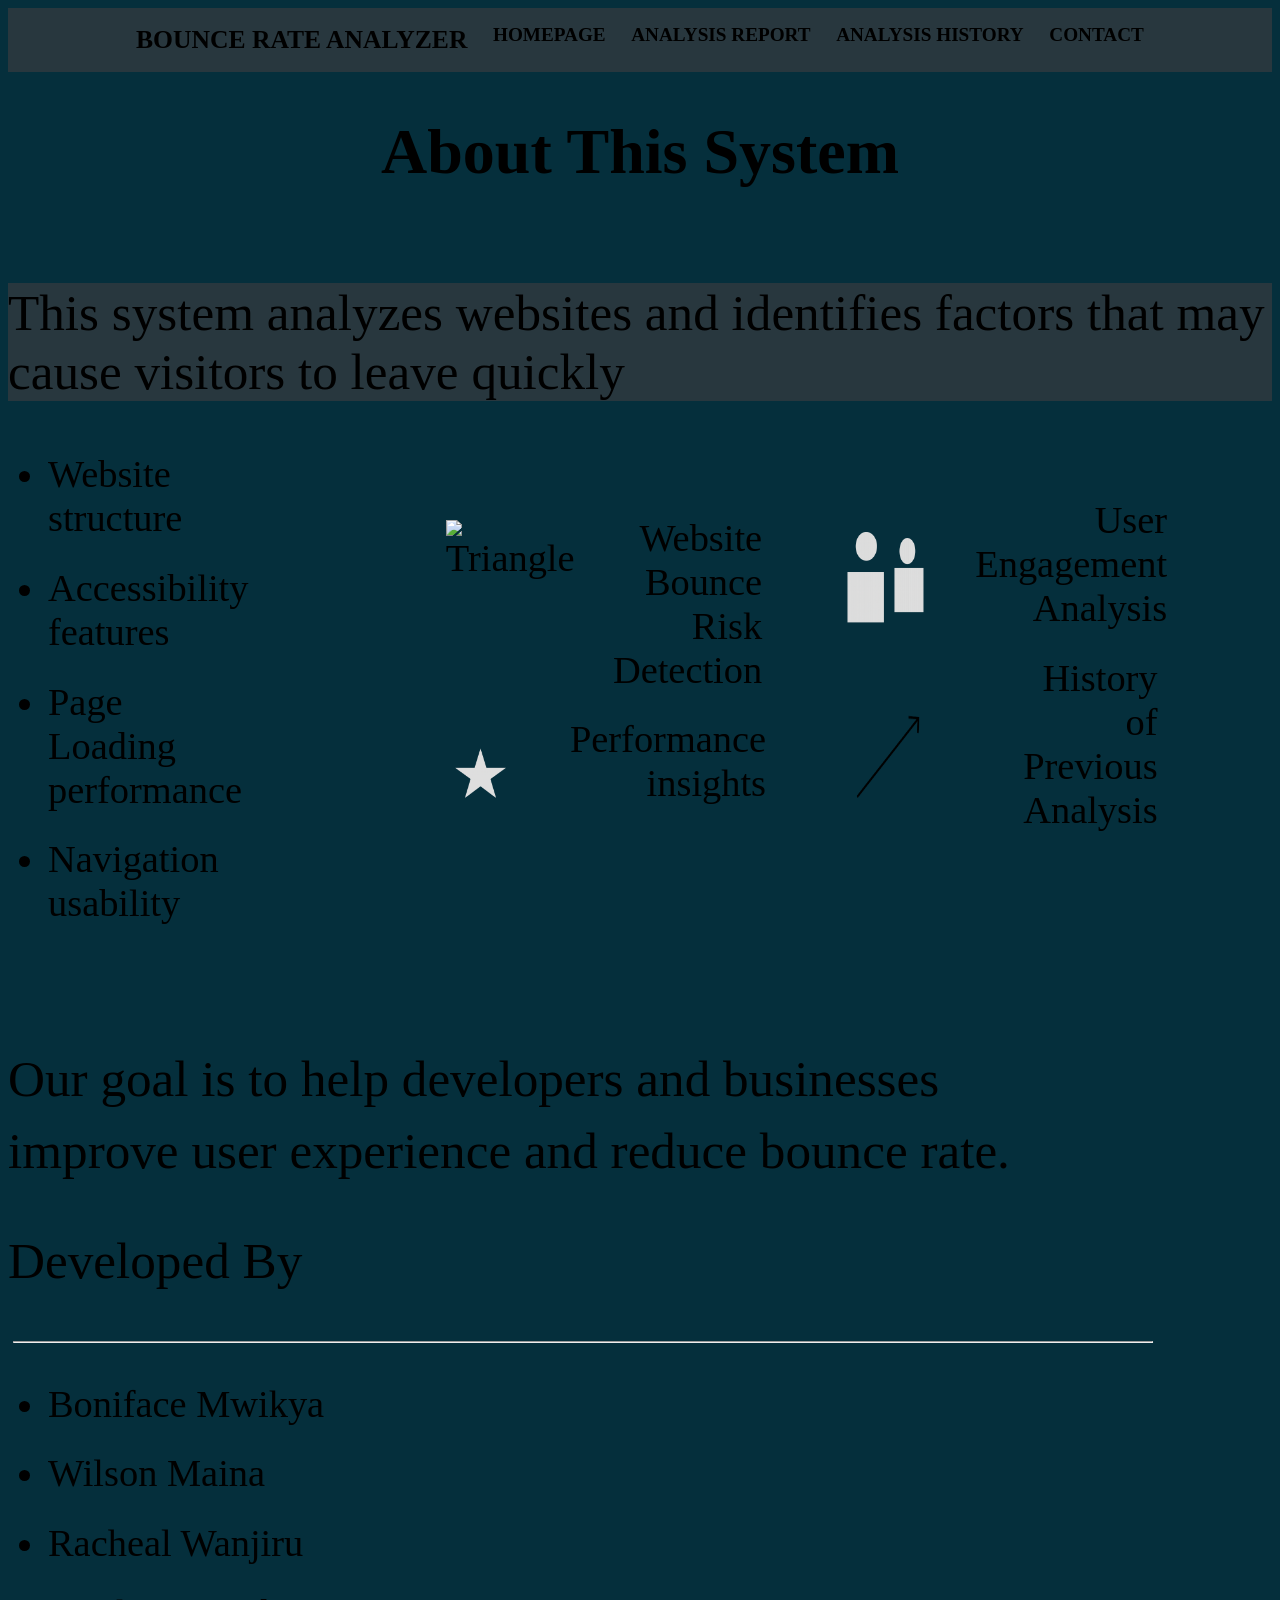
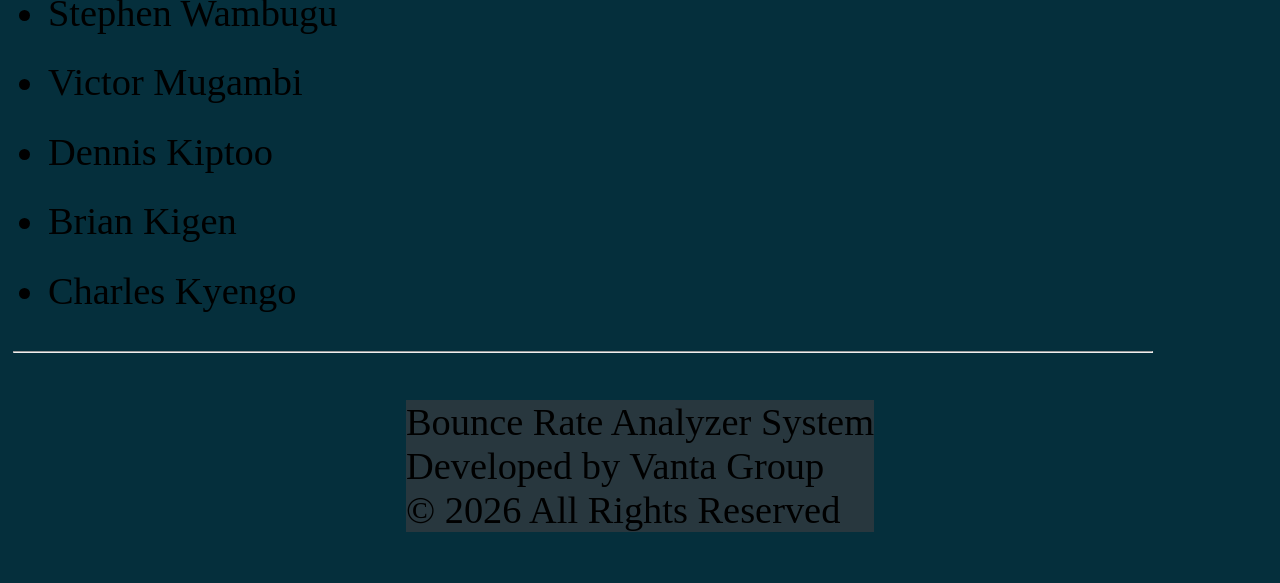
==== index.html @ 1fb9de25 "Add files via upload" ====
<!DOCTYPE html>
<html>
    <head>
        <title> About </title>
        <link rel="stylesheet" type="text/css" href="About.css">
    </head>
    <body>
        <header>
            <h1> BOUNCE RATE ANALYZER </h1>
            <h2> HOMEPAGE </h2>
            <h2> ANALYSIS REPORT </h2>
            <h2> ANALYSIS HISTORY </h2>
            <h2> CONTACT </h2>
        </header>
        <div class="div1"> 
            <h1> About This System </h1>
        </div>
        <div class="div2">
            <p> This system analyzes websites
                and identifies factors that may
                cause visitors to leave quickly
            </p>
        </div>
        <section class="section1">
            <ul>
                <li> Website structure </li>
                <li> Accessibility features </li>
                <li> Page Loading performance</li>
                <li> Navigation usability </li>
            </ul>
        </section>
        <section class="section2">
            <ol>
            <div class="triangle">
            <img src="triangle.png" alt="Triangle">
            <li> Website Bounce Risk Detection </li>
            </div>
            <div class="star">
            <img src="star.png" alt="Star">
            <li> Performance insights </li>
            </div>
            </ol>
        </section>
        <section class="section3">
            <ol>
            <div class="users">
            <img src="users.png" alt="Users">
            <li> User Engagement Analysis </li>
            </div>
            <div class="Arrow">
            <img src="Arrow.png" alt="Arrow">
            <li> History of Previous Analysis </li>
            </div>
            </ol>
        </section>
        <p class="p1"> Our goal is to help developers and businesses</p>
        <p class="p2"> improve user experience and reduce bounce rate.</p>
        <section>
            <p> Developed By </p>
            <hr>
            <ul>
                <li> Boniface Mwikya </li>
                <li> Wilson Maina </li>
                <li> Racheal Wanjiru </li>
                <li> Stephen Wambugu </li>
                <li> Victor Mugambi </li>
                <li> Dennis Kiptoo </li>
                <li> Brian Kigen </li>
                <li> Charles Kyengo </li>
            </ul>
        </section>
            <hr>
        <footer>
            <P> Bounce Rate Analyzer System <br>
                Developed by Vanta Group <br>
                &copy; 2026 All Rights Reserved </p>
        </footer>
    </body>
</html>
---- About.css ----
body {
    background-color:rgb(5, 47, 60);
}
header {
    display: flex;
    flex-direction: row;
    background-color: rgb(40, 55, 62);
}
header h1 {
    font-size: 2vw;
    padding-right: 2vw;
    padding-left: 10vw;
}
header h2 {
    font-size: 1.5vw;
    padding-right: 2vw;
}
.div1 {
    display: flex;
    flex-direction: row;
    justify-content: center;
}
.div1,h1 {
    font-size: 5vw;
}
.div2,p {
    font-size: 4vw;
}
.section1, ul {
    font-size: 3vw;
}
.section1 {
    width: 10vw;
}
.section2 {
    width: 15vw;
}
.section3 {
    width: 15vw;
}
.section2, ol {
    list-style-type: none;
    text-align: right;
    font-size: 3vw;
    transform: translateX(30%);
    margin-top: -35vw;
}
.section3, ol {
    list-style-type: none;
    text-align: right;
    transform: translateX(220%);
    margin-top: -29vw;
    font-size: 3vw;
}
li {
    margin-bottom: 2vw;
}
.p1 {
    margin-top: 15vw;
    margin-bottom: 0;
}
.p2 {
    margin-top: 1vw;
}
footer {
    display: flex;
    flex-direction: column;
    justify-content: center;
    align-items: center;
    margin-bottom: 1vw;
}
footer p {
    font-size: 3vw;
    background-color: rgb(40, 55, 62);
}
hr {
    color: black;
    width: 90%;
    transform: translateX(-5%);
}
.star ,
.triangle, 
.users, 
.Arrow {
    display: flex;
    flex-direction: row;
    align-items: center;
    justify-content: center;
}
.star img {
    width: 6vw;
    height: 6vw;
    margin-right: 4vw;
}
.triangle img {
    width: 15vw;
    height: 15vw;
    margin-right: 3vw;
}
.users img {
    width: 10vw;
    height: 10vw;
    margin-right: 2vw;
    margin-left: 4vw;
}
.Arrow img {
    width: 15vw;
    height: 15vw;
    margin-right: 4vw;
}
.div2 {
    background-color: rgb(40, 55, 62);
}
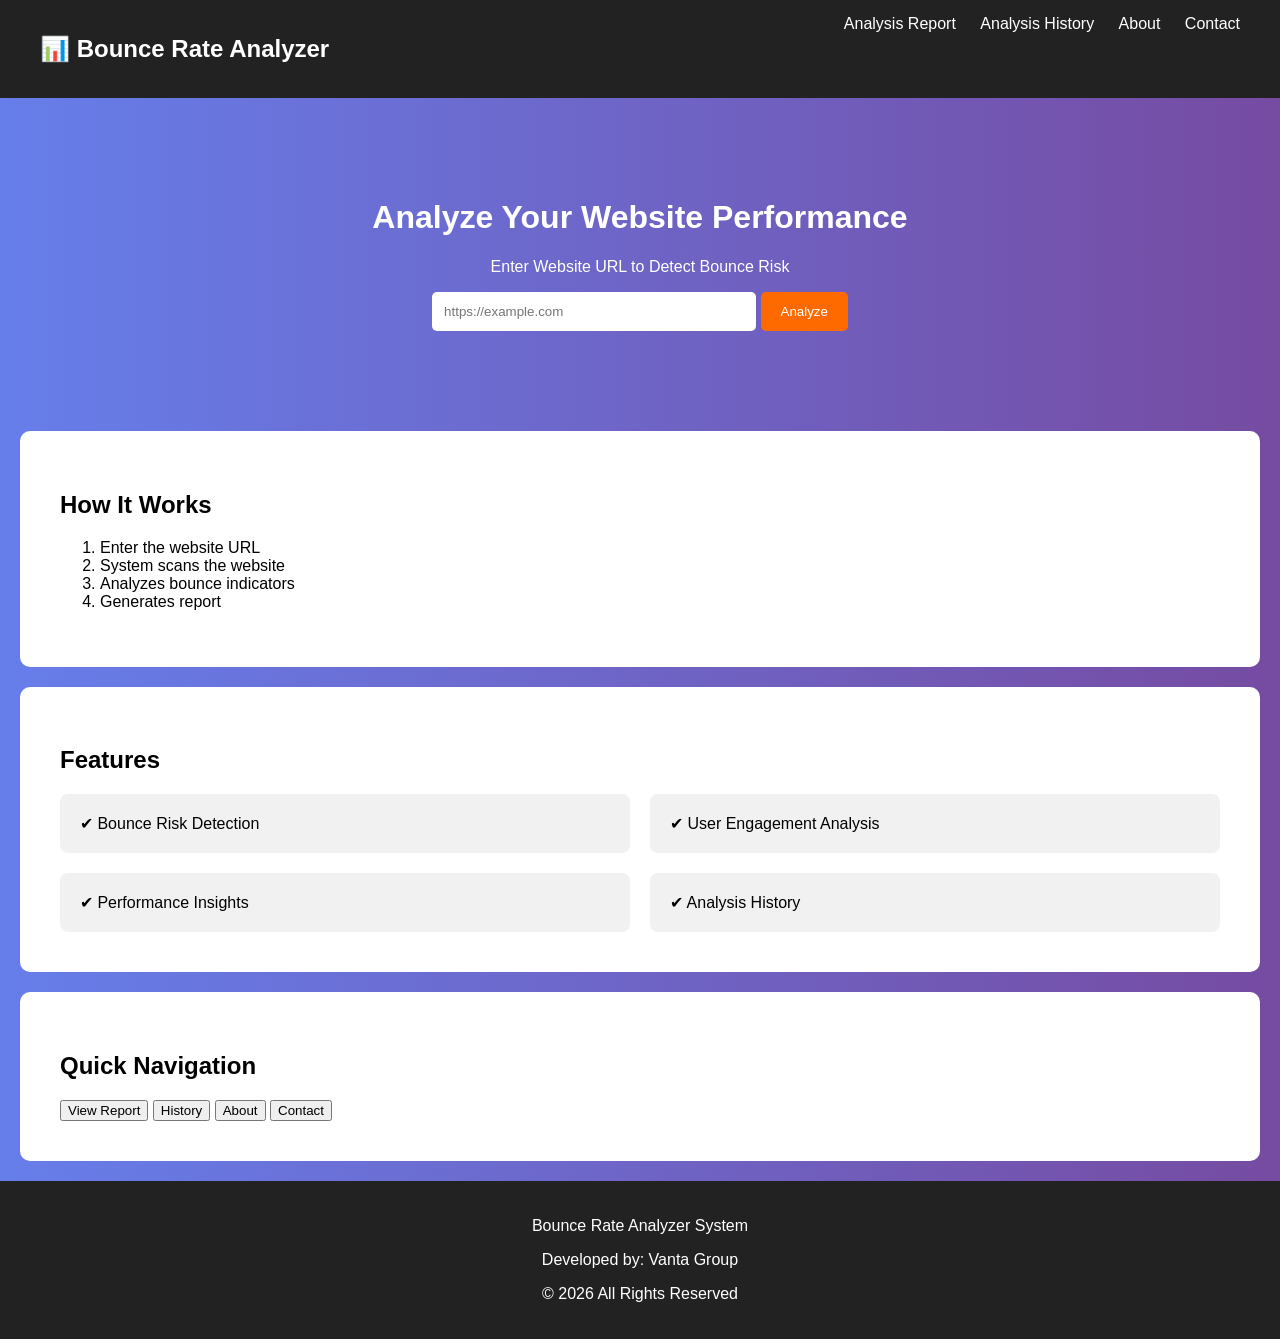
==== commit a4a621a8: "Add files via upload" ====
--- a/index.html
+++ b/index.html
@@ -1,79 +1,145 @@
 <!DOCTYPE html>
-<html>
-    <head>
-        <title> About </title>
-        <link rel="stylesheet" type="text/css" href="About.css">
-    </head>
-    <body>
-        <header>
-            <h1> BOUNCE RATE ANALYZER </h1>
-            <h2> HOMEPAGE </h2>
-            <h2> ANALYSIS REPORT </h2>
-            <h2> ANALYSIS HISTORY </h2>
-            <h2> CONTACT </h2>
-        </header>
-        <div class="div1"> 
-            <h1> About This System </h1>
-        </div>
-        <div class="div2">
-            <p> This system analyzes websites
-                and identifies factors that may
-                cause visitors to leave quickly
-            </p>
-        </div>
-        <section class="section1">
-            <ul>
-                <li> Website structure </li>
-                <li> Accessibility features </li>
-                <li> Page Loading performance</li>
-                <li> Navigation usability </li>
-            </ul>
-        </section>
-        <section class="section2">
-            <ol>
-            <div class="triangle">
-            <img src="triangle.png" alt="Triangle">
-            <li> Website Bounce Risk Detection </li>
-            </div>
-            <div class="star">
-            <img src="star.png" alt="Star">
-            <li> Performance insights </li>
-            </div>
-            </ol>
-        </section>
-        <section class="section3">
-            <ol>
-            <div class="users">
-            <img src="users.png" alt="Users">
-            <li> User Engagement Analysis </li>
-            </div>
-            <div class="Arrow">
-            <img src="Arrow.png" alt="Arrow">
-            <li> History of Previous Analysis </li>
-            </div>
-            </ol>
-        </section>
-        <p class="p1"> Our goal is to help developers and businesses</p>
-        <p class="p2"> improve user experience and reduce bounce rate.</p>
-        <section>
-            <p> Developed By </p>
-            <hr>
-            <ul>
-                <li> Boniface Mwikya </li>
-                <li> Wilson Maina </li>
-                <li> Racheal Wanjiru </li>
-                <li> Stephen Wambugu </li>
-                <li> Victor Mugambi </li>
-                <li> Dennis Kiptoo </li>
-                <li> Brian Kigen </li>
-                <li> Charles Kyengo </li>
-            </ul>
-        </section>
-            <hr>
-        <footer>
-            <P> Bounce Rate Analyzer System <br>
-                Developed by Vanta Group <br>
-                &copy; 2026 All Rights Reserved </p>
-        </footer>
-    </body>
+<html lang="en">
+<head>
+<meta charset="UTF-8">
+<title>Bounce Rate Analyzer</title>
+
+<style>
+body {
+    margin: 0;
+    font-family: Arial;
+    background: linear-gradient(to right, #667eea, #764ba2);
+}
+
+/* Navbar */
+.navbar {
+    display: flex;
+    justify-content: space-between;
+    padding: 15px 40px;
+    background: #222;
+    color: white;
+}
+
+.navbar a {
+    color: white;
+    margin-left: 20px;
+    text-decoration: none;
+}
+
+/* Hero */
+.hero {
+    text-align: center;
+    padding: 80px 20px;
+    color: white;
+}
+
+.hero input {
+    padding: 12px;
+    width: 300px;
+    border-radius: 5px;
+    border: none;
+}
+
+.hero button {
+    padding: 12px 20px;
+    background: #ff6a00;
+    border: none;
+    color: white;
+    border-radius: 5px;
+    cursor: pointer;
+}
+.hero button a {
+    color: white;
+    text-decoration: none;
+}
+
+/* Sections */
+.section {
+    background: white;
+    margin: 20px;
+    padding: 40px;
+    border-radius: 10px;
+}
+
+/* Features */
+.features {
+    display: grid;
+    grid-template-columns: repeat(2, 1fr);
+    gap: 20px;
+}
+
+.box {
+    padding: 20px;
+    background: #f1f1f1;
+    border-radius: 8px;
+}
+
+/* Footer */
+.footer {
+    text-align: center;
+    padding: 20px;
+    background: #222;
+    color: white;
+}
+</style>
+
+</head>
+
+<body>
+
+<div class="navbar">
+    <h2>📊 Bounce Rate Analyzer</h2>
+    <div>
+        <a href="AnalysisReport.html">Analysis Report</a>
+        <a href="HistoryAnalysis.html">Analysis History</a>
+        <a href="About.html">About</a>
+        <a href="Contact.html">Contact</a>
+    </div>
+</div>
+
+<div class="hero">
+    <h1>Analyze Your Website Performance</h1>
+    <p>Enter Website URL to Detect Bounce Risk</p>
+
+    <form method="GET">
+        <input type="text" name="url" placeholder="https://example.com">
+        <button type="submit"><a href="LoadingPage.html" class="analyze">Analyze</a></button>
+    </form>
+</div>
+
+<div class="section">
+    <h2>How It Works</h2>
+    <ol>
+        <li>Enter the website URL</li>
+        <li>System scans the website</li>
+        <li>Analyzes bounce indicators</li>
+        <li>Generates report</li>
+    </ol>
+</div>
+
+<div class="section">
+    <h2>Features</h2>
+    <div class="features">
+        <div class="box">✔ Bounce Risk Detection</div>
+        <div class="box">✔ User Engagement Analysis</div>
+        <div class="box">✔ Performance Insights</div>
+        <div class="box">✔ Analysis History</div>
+    </div>
+</div>
+
+<div class="section">
+    <h2>Quick Navigation</h2>
+    <button>View Report</button>
+    <button>History</button>
+    <button>About</button>
+    <button>Contact</button>
+</div>
+
+<div class="footer">
+    <p>Bounce Rate Analyzer System</p>
+    <p>Developed by: Vanta Group</p>
+    <p>© 2026 All Rights Reserved</p>
+</div>
+
+</body>
 </html>
